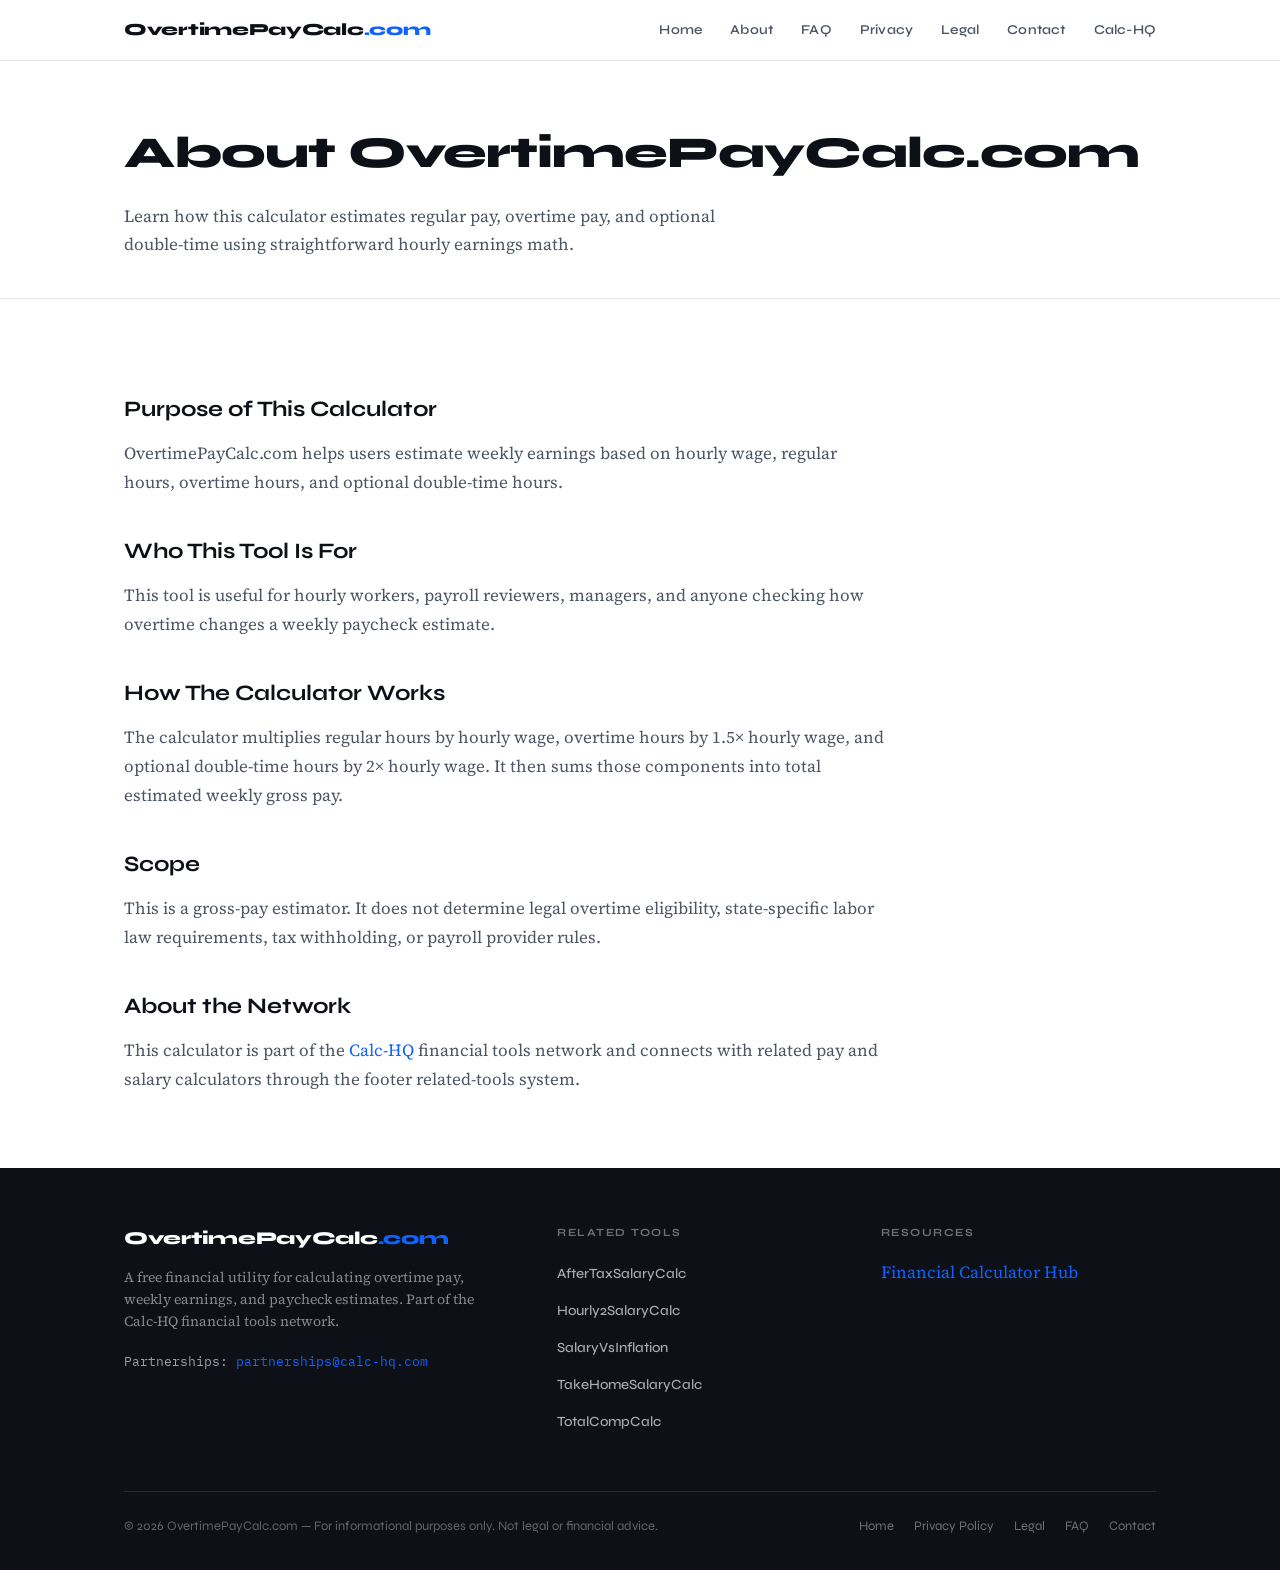
==== about.html @ 84764e8d "updated" ====
<!DOCTYPE html>
<html lang="en">
<head>
  <meta charset="UTF-8" />
  <link rel="canonical" href="https://overtimepaycalc.com/about.html" />
  <meta name="viewport" content="width=device-width, initial-scale=1.0" />
  <title>About | OvertimePayCalc.com</title>
  <meta name="description" content="Learn how OvertimePayCalc.com estimates regular pay, overtime pay, and optional double-time using straightforward hourly earnings math." />
  <meta name="robots" content="index,follow" />
  <meta name="google-adsense-account" content="ca-pub-7744853829365165" />
  <link rel="icon" type="image/svg+xml" href="/assets/favicon.svg" />
  <script async src="https://pagead2.googlesyndication.com/pagead/js/adsbygoogle.js?client=ca-pub-7744853829365165" crossorigin="anonymous"></script>
  <link rel="preconnect" href="https://fonts.googleapis.com">
  <link rel="preconnect" href="https://fonts.gstatic.com" crossorigin>
  <link href="https://fonts.googleapis.com/css2?family=Syne:wght@400;600;700;800&family=IBM+Plex+Mono:wght@400;500&family=Source+Serif+4:ital,wght@0,400;0,500;1,400&display=swap" rel="stylesheet">
  <link rel="stylesheet" href="css/style.css" />
<script type="application/ld+json">
{
  "@context": "https://schema.org",
  "@type": "AboutPage",
  "name": "About",
  "url": "https://overtimepaycalc.com/about.html",
  "description": "Learn how OvertimePayCalc.com estimates regular pay, overtime pay, and optional double-time using straightforward hourly earnings math."
}
</script>
  <script src="network.js" defer></script>
  <script src="footer.js" defer></script>
  <script src="ads.js" defer></script>
  <script src="config.js" defer></script>
  <script src="app.js" defer></script>
</head>
<body>

  <header class="site-header">
    <div class="container header-inner">
      <a href="/" class="logo">OvertimePayCalc<span class="logo-dot">.com</span></a>
      <nav class="header-nav"><a href="index.html">Home</a><a href="about.html" class="active" aria-current="page">About</a><a href="faq.html">FAQ</a><a href="privacy.html">Privacy</a><a href="legal.html">Legal</a><a href="contact.html">Contact</a><a href="https://calc-hq.com/">Calc-HQ</a></nav>
    </div>
  </header>

  <main>

    <section class="page-hero">
      <div class="container">
        <h1>About OvertimePayCalc.com</h1>
        <p>Learn how this calculator estimates regular pay, overtime pay, and optional double-time using straightforward hourly earnings math.</p>
      </div>
    </section>

    <div class="container">
      <div class="page-content">
        <h2>Purpose of This Calculator</h2>
        <p>OvertimePayCalc.com helps users estimate weekly earnings based on hourly wage, regular hours, overtime hours, and optional double-time hours.</p>

        <h2>Who This Tool Is For</h2>
        <p>This tool is useful for hourly workers, payroll reviewers, managers, and anyone checking how overtime changes a weekly paycheck estimate.</p>

        <h2>How The Calculator Works</h2>
        <p>The calculator multiplies regular hours by hourly wage, overtime hours by 1.5× hourly wage, and optional double-time hours by 2× hourly wage. It then sums those components into total estimated weekly gross pay.</p>

        <h2>Scope</h2>
        <p>This is a gross-pay estimator. It does not determine legal overtime eligibility, state-specific labor law requirements, tax withholding, or payroll provider rules.</p>

        <h2>About the Network</h2>
        <p>This calculator is part of the <a href="https://calc-hq.com" target="_blank" rel="noopener">Calc-HQ</a> financial tools network and connects with related pay and salary calculators through the footer related-tools system.</p>
      </div>
    </div>

  </main>

<footer class="site-footer">
    <div class="container">
      <div class="footer-grid">

        <div class="footer-brand">
          <a href="/" class="logo">OvertimePayCalc<span class="logo-dot">.com</span></a>
          <p class="footer-tagline">A free financial utility for calculating overtime pay, weekly earnings, and paycheck estimates. Part of the Calc-HQ financial tools network.</p>
          <div class="footer-contact">Partnerships: <a href="mailto:partnerships@calc-hq.com">partnerships@calc-hq.com</a></div>
        </div>

        <div>
          <div class="footer-col-title">Related Tools</div>
          <ul class="footer-links" id="footer-related-tools"></ul>
        </div>

        <div>
          <div class="footer-col-title">Resources</div>
          <div class="footer-resources"><a href="https://calc-hq.com" target="_blank" rel="noopener">Financial Calculator Hub</a></div>
        </div>

      </div>

      <div class="footer-bottom">
        <span>© 2026 OvertimePayCalc.com — For informational purposes only. Not legal or financial advice.</span>
        <div class="footer-bottom-links">
          <a href="index.html">Home</a>
          <a href="privacy.html">Privacy Policy</a>
          <a href="legal.html">Legal</a>
          <a href="faq.html">FAQ</a>
          <a href="contact.html">Contact</a>
        </div>
      </div>
    </div>
  </footer>

  <script src="js/calc.js"></script>

</body>
</html>
---- css/style.css ----
/* ============================================
   OVERTIME PAY CALC — Clean White Professional
   ============================================ */

@import url('https://fonts.googleapis.com/css2?family=Syne:wght@400;600;700;800&family=IBM+Plex+Mono:wght@400;500&family=Source+Serif+4:ital,wght@0,400;0,500;1,400&display=swap');

/* ── Variables ── */
:root {
  --white: #ffffff;
  --off-white: #f7f8fa;
  --bg: #ffffff;
  --surface: #f7f8fa;
  --border: #e4e7ec;
  --border-dark: #d0d5dd;
  --text-primary: #0d1117;
  --text-secondary: #4b5563;
  --text-muted: #9ca3af;
  --accent: #0f62fe;
  --accent-light: #ebf2ff;
  --accent-dark: #0043ce;
  --green: #12b76a;
  --green-light: #ecfdf5;
  --red: #f04438;
  --tag-bg: #f0f4ff;
  --tag-color: #0f62fe;
  --mono: 'IBM Plex Mono', monospace;
  --display: 'Syne', sans-serif;
  --serif: 'Source Serif 4', Georgia, serif;
  --radius: 10px;
  --radius-sm: 6px;
  --shadow-sm: 0 1px 3px rgba(0,0,0,0.08), 0 1px 2px rgba(0,0,0,0.06);
  --shadow-md: 0 4px 16px rgba(0,0,0,0.08), 0 2px 6px rgba(0,0,0,0.05);
  --shadow-lg: 0 12px 40px rgba(0,0,0,0.1), 0 4px 12px rgba(0,0,0,0.06);
}

/* ── Reset ── */
*, *::before, *::after { box-sizing: border-box; margin: 0; padding: 0; }
html { scroll-behavior: smooth; -webkit-font-smoothing: antialiased; }
body {
  font-family: var(--serif);
  background: var(--bg);
  color: var(--text-primary);
  font-size: 17px;
  line-height: 1.65;
}
a { color: var(--accent); text-decoration: none; }
a:hover { text-decoration: underline; }
img { max-width: 100%; display: block; }

/* ── Container ── */
.container {
  max-width: 1080px;
  margin: 0 auto;
  padding: 0 24px;
}

/* ── Header ── */
.site-header {
  background: var(--white);
  border-bottom: 1px solid var(--border);
  position: sticky;
  top: 0;
  z-index: 100;
  backdrop-filter: blur(8px);
}
.header-inner {
  display: flex;
  align-items: center;
  justify-content: space-between;
  height: 60px;
}
.logo {
  font-family: var(--display);
  font-weight: 800;
  font-size: 17px;
  color: var(--text-primary);
  letter-spacing: -0.3px;
  text-decoration: none;
}
.logo-dot { color: var(--accent); }
.header-nav { display: flex; gap: 28px; align-items: center; }
.header-nav a {
  font-family: var(--display);
  font-size: 13.5px;
  font-weight: 600;
  color: var(--text-secondary);
  text-decoration: none;
  letter-spacing: 0.2px;
  transition: color 0.15s;
}
.header-nav a:hover { color: var(--accent); text-decoration: none; }

/* ── Hero ── */
.hero {
  padding: 64px 0 0;
  background: var(--white);
  border-bottom: 1px solid var(--border);
  animation: fadeUp 0.5s ease both;
}
.hero-label {
  font-family: var(--mono);
  font-size: 11px;
  font-weight: 500;
  letter-spacing: 1.5px;
  text-transform: uppercase;
  color: var(--accent);
  background: var(--accent-light);
  display: inline-block;
  padding: 4px 10px;
  border-radius: 4px;
  margin-bottom: 18px;
}
.hero h1 {
  font-family: var(--display);
  font-size: clamp(36px, 5vw, 58px);
  font-weight: 800;
  line-height: 1.08;
  letter-spacing: -1.5px;
  color: var(--text-primary);
  margin-bottom: 18px;
}
.hero h1 .accent { color: var(--accent); }
.hero-sub {
  font-family: var(--serif);
  font-size: 18px;
  color: var(--text-secondary);
  max-width: 600px;
  line-height: 1.65;
  margin-bottom: 48px;
}
.hero-rule {
  height: 4px;
  background: linear-gradient(90deg, var(--accent) 0%, var(--accent-light) 60%, transparent 100%);
  margin-top: 0;
}

/* ── Section Base ── */
.section {
  padding: 72px 0;
  animation: fadeUp 0.5s ease both;
}
.section-tag {
  font-family: var(--mono);
  font-size: 11px;
  font-weight: 500;
  letter-spacing: 1.5px;
  text-transform: uppercase;
  color: var(--text-muted);
  margin-bottom: 10px;
}
.section h2 {
  font-family: var(--display);
  font-size: clamp(24px, 3vw, 34px);
  font-weight: 800;
  letter-spacing: -0.8px;
  color: var(--text-primary);
  margin-bottom: 14px;
}
.section-intro {
  font-size: 17px;
  color: var(--text-secondary);
  max-width: 680px;
  margin-bottom: 42px;
  line-height: 1.7;
}

/* ── Calculator Section ── */
.calc-section { background: var(--off-white); border-top: 1px solid var(--border); border-bottom: 1px solid var(--border); }

.calc-grid {
  display: grid;
  grid-template-columns: 1fr 1fr;
  gap: 32px;
  align-items: start;
}

/* Inputs */
.calc-inputs {
  background: var(--white);
  border: 1px solid var(--border);
  border-radius: var(--radius);
  padding: 32px;
  box-shadow: var(--shadow-sm);
}
.input-group { margin-bottom: 22px; }
.input-group label {
  display: block;
  font-family: var(--display);
  font-size: 13px;
  font-weight: 700;
  color: var(--text-primary);
  letter-spacing: 0.2px;
  margin-bottom: 7px;
  text-transform: uppercase;
}
.input-wrap { position: relative; }
.input-prefix {
  position: absolute;
  left: 13px;
  top: 50%;
  transform: translateY(-50%);
  font-family: var(--mono);
  font-size: 15px;
  color: var(--text-muted);
  pointer-events: none;
}
.input-wrap input { padding-left: 28px !important; }

input[type="number"] {
  width: 100%;
  padding: 11px 14px;
  font-family: var(--mono);
  font-size: 16px;
  font-weight: 500;
  color: var(--text-primary);
  background: var(--off-white);
  border: 1.5px solid var(--border);
  border-radius: var(--radius-sm);
  outline: none;
  transition: border-color 0.15s, box-shadow 0.15s;
  -moz-appearance: textfield;
}
input[type="number"]::-webkit-inner-spin-button,
input[type="number"]::-webkit-outer-spin-button { -webkit-appearance: none; }
input[type="number"]:focus {
  border-color: var(--accent);
  background: var(--white);
  box-shadow: 0 0 0 3px rgba(15,98,254,0.1);
}

/* Toggle */
.toggle-group { margin-bottom: 22px; }
.toggle-label {
  display: flex;
  align-items: center;
  gap: 12px;
  cursor: pointer;
}
.toggle-label input[type="checkbox"] { display: none; }
.toggle-switch {
  width: 42px;
  height: 24px;
  background: var(--border-dark);
  border-radius: 12px;
  position: relative;
  transition: background 0.2s;
  flex-shrink: 0;
}
.toggle-switch::after {
  content: '';
  position: absolute;
  width: 18px;
  height: 18px;
  background: white;
  border-radius: 50%;
  top: 3px;
  left: 3px;
  transition: transform 0.2s;
  box-shadow: 0 1px 3px rgba(0,0,0,0.2);
}
.toggle-label input:checked + .toggle-switch { background: var(--accent); }
.toggle-label input:checked + .toggle-switch::after { transform: translateX(18px); }
.toggle-text {
  font-family: var(--display);
  font-size: 13.5px;
  font-weight: 600;
  color: var(--text-secondary);
}

.double-time-row { animation: fadeUp 0.25s ease both; }

/* Calc Button */
.btn-calc {
  width: 100%;
  padding: 14px 24px;
  background: var(--accent);
  color: white;
  font-family: var(--display);
  font-size: 15px;
  font-weight: 700;
  letter-spacing: 0.3px;
  border: none;
  border-radius: var(--radius-sm);
  cursor: pointer;
  transition: background 0.15s, transform 0.1s, box-shadow 0.15s;
  margin-top: 8px;
}
.btn-calc:hover {
  background: var(--accent-dark);
  box-shadow: 0 4px 16px rgba(15,98,254,0.3);
}
.btn-calc:active { transform: scale(0.99); }

/* Results */
.calc-results {
  background: var(--white);
  border: 1.5px solid var(--border);
  border-radius: var(--radius);
  padding: 32px;
  box-shadow: var(--shadow-md);
  position: sticky;
  top: 80px;
}
.result-header {
  font-family: var(--display);
  font-size: 12px;
  font-weight: 700;
  letter-spacing: 1.5px;
  text-transform: uppercase;
  color: var(--text-muted);
  margin-bottom: 22px;
  padding-bottom: 14px;
  border-bottom: 1px solid var(--border);
}
.result-row {
  display: flex;
  justify-content: space-between;
  align-items: center;
  padding: 10px 0;
}
.result-label {
  font-family: var(--display);
  font-size: 14px;
  font-weight: 600;
  color: var(--text-secondary);
}
.result-value {
  font-family: var(--mono);
  font-size: 18px;
  font-weight: 500;
  color: var(--text-primary);
}
.result-divider {
  height: 1px;
  background: var(--border);
  margin: 6px 0;
}
.result-divider--heavy {
  height: 2px;
  background: var(--border-dark);
  margin: 12px 0;
}
.result-row--total .result-label {
  font-size: 15px;
  font-weight: 700;
  color: var(--text-primary);
}
.result-value--total {
  font-size: 28px;
  font-weight: 500;
  color: var(--accent);
}
.result-note {
  margin-top: 20px;
  padding-top: 16px;
  border-top: 1px solid var(--border);
  font-size: 12px;
  color: var(--text-muted);
  font-family: var(--display);
  line-height: 1.6;
}

/* Result animation */
.result-value.updated {
  animation: popIn 0.3s ease both;
}

/* ── Ad Units ── */
.ad-unit {
  padding: 20px 24px;
  text-align: center;
  background: var(--off-white);
  border-top: 1px solid var(--border);
  border-bottom: 1px solid var(--border);
}
.ad-unit.is-off {
  display: none;
  padding: 0;
  margin: 0;
  border: none;
}

/* ── Example Section ── */
.example-section { background: var(--white); }

.example-box {
  border: 1px solid var(--border);
  border-radius: var(--radius);
  overflow: hidden;
  box-shadow: var(--shadow-sm);
}
.example-scenario {
  background: var(--accent);
  padding: 28px 36px;
  color: white;
}
.example-scenario-label {
  font-family: var(--mono);
  font-size: 11px;
  letter-spacing: 1.5px;
  text-transform: uppercase;
  opacity: 0.75;
  margin-bottom: 16px;
}
.example-facts {
  display: flex;
  gap: 40px;
  flex-wrap: wrap;
}
.fact {
  display: flex;
  flex-direction: column;
  gap: 4px;
}
.fact span {
  font-family: var(--display);
  font-size: 12px;
  font-weight: 600;
  letter-spacing: 0.5px;
  text-transform: uppercase;
  opacity: 0.8;
}
.fact strong {
  font-family: var(--mono);
  font-size: 22px;
  font-weight: 500;
}

.example-steps { padding: 0; }
.step {
  display: grid;
  grid-template-columns: 64px 1fr;
  border-bottom: 1px solid var(--border);
  transition: background 0.15s;
}
.step:last-child { border-bottom: none; }
.step:hover { background: var(--off-white); }
.step-num {
  display: flex;
  align-items: center;
  justify-content: center;
  font-family: var(--mono);
  font-size: 12px;
  font-weight: 500;
  color: var(--text-muted);
  border-right: 1px solid var(--border);
  padding: 28px 0;
}
.step-content { padding: 28px 32px; }
.step-title {
  font-family: var(--display);
  font-size: 13px;
  font-weight: 700;
  text-transform: uppercase;
  letter-spacing: 0.5px;
  color: var(--text-muted);
  margin-bottom: 8px;
}
.step-formula {
  font-family: var(--mono);
  font-size: 18px;
  font-weight: 400;
  color: var(--text-primary);
  margin-bottom: 6px;
}
.step-result {
  font-family: var(--mono);
  font-size: 20px;
  color: var(--accent);
  margin-bottom: 10px;
}
.step-result strong { font-weight: 500; }
.step-note {
  font-size: 14.5px;
  color: var(--text-secondary);
  font-family: var(--serif);
  line-height: 1.6;
}
.step--total .step-result { font-size: 24px; }
.step--total { background: var(--off-white); }

/* ── Formula Section ── */
.formula-section { background: var(--off-white); border-top: 1px solid var(--border); border-bottom: 1px solid var(--border); }

.formula-grid {
  display: grid;
  grid-template-columns: 1fr 1fr;
  gap: 20px;
  margin-bottom: 32px;
}
.formula-card {
  background: var(--white);
  border: 1px solid var(--border);
  border-radius: var(--radius);
  padding: 28px;
  box-shadow: var(--shadow-sm);
  transition: box-shadow 0.2s, border-color 0.2s;
}
.formula-card:hover {
  box-shadow: var(--shadow-md);
  border-color: var(--accent);
}
.formula-card--total {
  grid-column: 1 / -1;
  border-left: 3px solid var(--accent);
}
.formula-card-label {
  font-family: var(--mono);
  font-size: 11px;
  font-weight: 500;
  letter-spacing: 1.5px;
  text-transform: uppercase;
  color: var(--accent);
  margin-bottom: 12px;
}
.formula-display {
  font-family: var(--mono);
  font-size: 15.5px;
  background: var(--off-white);
  border: 1px solid var(--border);
  border-radius: var(--radius-sm);
  padding: 12px 16px;
  margin-bottom: 14px;
  color: var(--text-primary);
  line-height: 1.5;
}
.formula-card p {
  font-size: 14.5px;
  color: var(--text-secondary);
  line-height: 1.65;
}

.formula-note {
  background: var(--accent-light);
  border: 1px solid rgba(15,98,254,0.2);
  border-radius: var(--radius);
  padding: 24px 28px;
  font-size: 15px;
  color: var(--text-secondary);
  line-height: 1.7;
}
.formula-note strong { color: var(--text-primary); font-family: var(--display); }

/* ── Scenarios Section ── */
.scenarios-section { background: var(--white); }

.scenarios-grid {
  display: grid;
  grid-template-columns: 1fr 1fr;
  gap: 20px;
}
.scenario-card {
  background: var(--white);
  border: 1px solid var(--border);
  border-radius: var(--radius);
  padding: 28px;
  transition: box-shadow 0.2s, transform 0.2s;
}
.scenario-card:hover {
  box-shadow: var(--shadow-md);
  transform: translateY(-2px);
}
.scenario-icon {
  font-size: 24px;
  margin-bottom: 14px;
}
.scenario-card h3 {
  font-family: var(--display);
  font-size: 16px;
  font-weight: 700;
  color: var(--text-primary);
  margin-bottom: 10px;
  line-height: 1.3;
}
.scenario-card p {
  font-size: 14.5px;
  color: var(--text-secondary);
  line-height: 1.65;
}

/* ── Related Section ── */
.related-section { background: var(--off-white); border-top: 1px solid var(--border); border-bottom: 1px solid var(--border); }

.related-grid {
  display: grid;
  grid-template-columns: repeat(3, 1fr);
  gap: 16px;
}
.related-card {
  display: flex;
  flex-direction: column;
  background: var(--white);
  border: 1px solid var(--border);
  border-radius: var(--radius);
  padding: 22px 24px;
  text-decoration: none;
  color: inherit;
  transition: box-shadow 0.2s, border-color 0.2s, transform 0.15s;
}
.related-card:hover {
  box-shadow: var(--shadow-md);
  border-color: var(--accent);
  transform: translateY(-2px);
  text-decoration: none;
}
.related-card-domain {
  font-family: var(--mono);
  font-size: 11.5px;
  color: var(--accent);
  margin-bottom: 6px;
  font-weight: 500;
}
.related-card-title {
  font-family: var(--display);
  font-size: 14px;
  font-weight: 700;
  color: var(--text-primary);
  margin-bottom: 8px;
  line-height: 1.3;
}
.related-card-desc {
  font-size: 13px;
  color: var(--text-muted);
  line-height: 1.55;
  flex: 1;
}
.related-card-arrow {
  font-size: 18px;
  color: var(--accent);
  margin-top: 14px;
  font-family: var(--mono);
  transition: transform 0.15s;
}
.related-card:hover .related-card-arrow { transform: translateX(4px); }

.hub-link-row {
  margin-top: 28px;
  text-align: center;
}
.hub-link {
  display: inline-flex;
  align-items: center;
  gap: 10px;
  font-family: var(--display);
  font-size: 15px;
  font-weight: 700;
  color: var(--accent);
  border: 1.5px solid var(--accent);
  padding: 12px 28px;
  border-radius: var(--radius-sm);
  transition: background 0.15s, color 0.15s;
}
.hub-link:hover {
  background: var(--accent);
  color: white;
  text-decoration: none;
}

/* ── FAQ Section ── */
.faq-section { background: var(--white); }

.faq-list { max-width: 760px; }
.faq-item {
  border: 1px solid var(--border);
  border-radius: var(--radius);
  margin-bottom: 12px;
  overflow: hidden;
  transition: box-shadow 0.15s;
}
.faq-item:hover { box-shadow: var(--shadow-sm); }
.faq-question {
  width: 100%;
  display: flex;
  justify-content: space-between;
  align-items: center;
  padding: 20px 24px;
  background: var(--white);
  border: none;
  cursor: pointer;
  text-align: left;
  font-family: var(--display);
  font-size: 15.5px;
  font-weight: 700;
  color: var(--text-primary);
  gap: 16px;
  transition: background 0.15s;
}
.faq-question:hover { background: var(--off-white); }
.faq-question.active { background: var(--accent-light); color: var(--accent); }
.faq-icon {
  font-family: var(--mono);
  font-size: 20px;
  color: var(--accent);
  flex-shrink: 0;
  transition: transform 0.2s;
  font-weight: 400;
}
.faq-question.active .faq-icon { transform: rotate(45deg); }
.faq-answer {
  display: none;
  padding: 0 24px 22px;
  font-size: 15px;
  color: var(--text-secondary);
  line-height: 1.7;
  border-top: 1px solid var(--border);
  padding-top: 18px;
  background: var(--white);
}
.faq-answer.open { display: block; animation: fadeUp 0.2s ease both; }

/* ── Footer ── */
.site-footer {
  background: var(--text-primary);
  color: rgba(255,255,255,0.75);
  padding: 56px 0 32px;
}
.footer-grid {
  display: grid;
  grid-template-columns: 1.4fr 1fr 1fr;
  gap: 48px;
  margin-bottom: 48px;
}
.footer-brand .logo { color: white; font-size: 18px; }
.footer-brand .logo-dot { color: var(--accent); }
.footer-tagline {
  margin-top: 12px;
  font-size: 14px;
  line-height: 1.6;
  color: rgba(255,255,255,0.5);
  font-family: var(--serif);
}
.footer-contact {
  margin-top: 18px;
  font-family: var(--mono);
  font-size: 13px;
  color: rgba(255,255,255,0.6);
}
.footer-contact a {
  color: var(--accent);
  text-decoration: none;
}
.footer-contact a:hover { text-decoration: underline; }

.footer-col-title {
  font-family: var(--display);
  font-size: 11px;
  font-weight: 700;
  letter-spacing: 1.5px;
  text-transform: uppercase;
  color: rgba(255,255,255,0.4);
  margin-bottom: 16px;
}
.footer-links { list-style: none; }
.footer-links li { margin-bottom: 9px; }
.footer-links a {
  font-size: 14px;
  color: rgba(255,255,255,0.65);
  text-decoration: none;
  font-family: var(--display);
  font-weight: 500;
  transition: color 0.15s;
}
.footer-links a:hover { color: white; text-decoration: none; }

.footer-bottom {
  border-top: 1px solid rgba(255,255,255,0.1);
  padding-top: 24px;
  display: flex;
  justify-content: space-between;
  align-items: center;
  flex-wrap: wrap;
  gap: 12px;
  font-family: var(--display);
  font-size: 13px;
  color: rgba(255,255,255,0.35);
}
.footer-bottom a {
  color: rgba(255,255,255,0.4);
  text-decoration: none;
  transition: color 0.15s;
}
.footer-bottom a:hover { color: rgba(255,255,255,0.8); text-decoration: none; }
.footer-bottom-links { display: flex; gap: 20px; }

/* ── Utility Pages ── */
.page-hero {
  padding: 56px 0 40px;
  border-bottom: 1px solid var(--border);
}
.page-hero h1 {
  font-family: var(--display);
  font-size: clamp(28px, 4vw, 44px);
  font-weight: 800;
  letter-spacing: -1px;
  color: var(--text-primary);
  margin-bottom: 12px;
}
.page-hero p {
  font-size: 17px;
  color: var(--text-secondary);
  max-width: 600px;
}
.page-content {
  padding: 56px 0;
  max-width: 760px;
}
.page-content h2 {
  font-family: var(--display);
  font-size: 22px;
  font-weight: 700;
  color: var(--text-primary);
  margin: 36px 0 12px;
}
.page-content p {
  margin-bottom: 18px;
  color: var(--text-secondary);
  line-height: 1.7;
}
.page-content ul {
  margin: 0 0 18px 20px;
  color: var(--text-secondary);
  line-height: 1.8;
}
.contact-form {
  background: var(--off-white);
  border: 1px solid var(--border);
  border-radius: var(--radius);
  padding: 36px;
  max-width: 540px;
  margin-top: 32px;
}
.form-group { margin-bottom: 20px; }
.form-group label {
  display: block;
  font-family: var(--display);
  font-size: 12.5px;
  font-weight: 700;
  text-transform: uppercase;
  letter-spacing: 0.5px;
  color: var(--text-primary);
  margin-bottom: 7px;
}
.form-group input,
.form-group textarea,
.form-group select {
  width: 100%;
  padding: 11px 14px;
  font-family: var(--serif);
  font-size: 15px;
  color: var(--text-primary);
  background: var(--white);
  border: 1.5px solid var(--border);
  border-radius: var(--radius-sm);
  outline: none;
  transition: border-color 0.15s;
}
.form-group input:focus,
.form-group textarea:focus,
.form-group select:focus { border-color: var(--accent); }
.form-group textarea { min-height: 120px; resize: vertical; }
.btn-submit {
  padding: 13px 28px;
  background: var(--accent);
  color: white;
  font-family: var(--display);
  font-size: 14px;
  font-weight: 700;
  border: none;
  border-radius: var(--radius-sm);
  cursor: pointer;
  transition: background 0.15s;
}
.btn-submit:hover { background: var(--accent-dark); }

/* ── Animations ── */
@keyframes fadeUp {
  from { opacity: 0; transform: translateY(14px); }
  to { opacity: 1; transform: translateY(0); }
}
@keyframes popIn {
  0% { transform: scale(0.97); opacity: 0.6; }
  60% { transform: scale(1.02); }
  100% { transform: scale(1); opacity: 1; }
}

/* ── Responsive ── */
@media (max-width: 768px) {
  .calc-grid { grid-template-columns: 1fr; }
  .calc-results { position: static; }
  .formula-grid { grid-template-columns: 1fr; }
  .formula-card--total { grid-column: 1; }
  .scenarios-grid { grid-template-columns: 1fr; }
  .related-grid { grid-template-columns: 1fr 1fr; }
  .footer-grid { grid-template-columns: 1fr; gap: 32px; }
  .header-nav a:not(:last-child) { display: none; }
  .example-facts { gap: 20px; }
  .step { grid-template-columns: 48px 1fr; }
}
@media (max-width: 480px) {
  .related-grid { grid-template-columns: 1fr; }
  .hero h1 { letter-spacing: -0.8px; }
}

/* Calculator Explanation Sections */

.calculator-explanation {
    max-width: 750px;
    margin: 40px auto;
    padding: 0 16px;
    line-height: 1.6;
    color: #333;
}

.calculator-explanation h2 {
    font-size: 1.4rem;
    margin-bottom: 12px;
}

.calculator-explanation p {
    margin-bottom: 14px;
}

.calculator-explanation ul {
    margin: 10px 0 16px 20px;
}

.calculator-explanation li {
    margin-bottom: 6px;
}
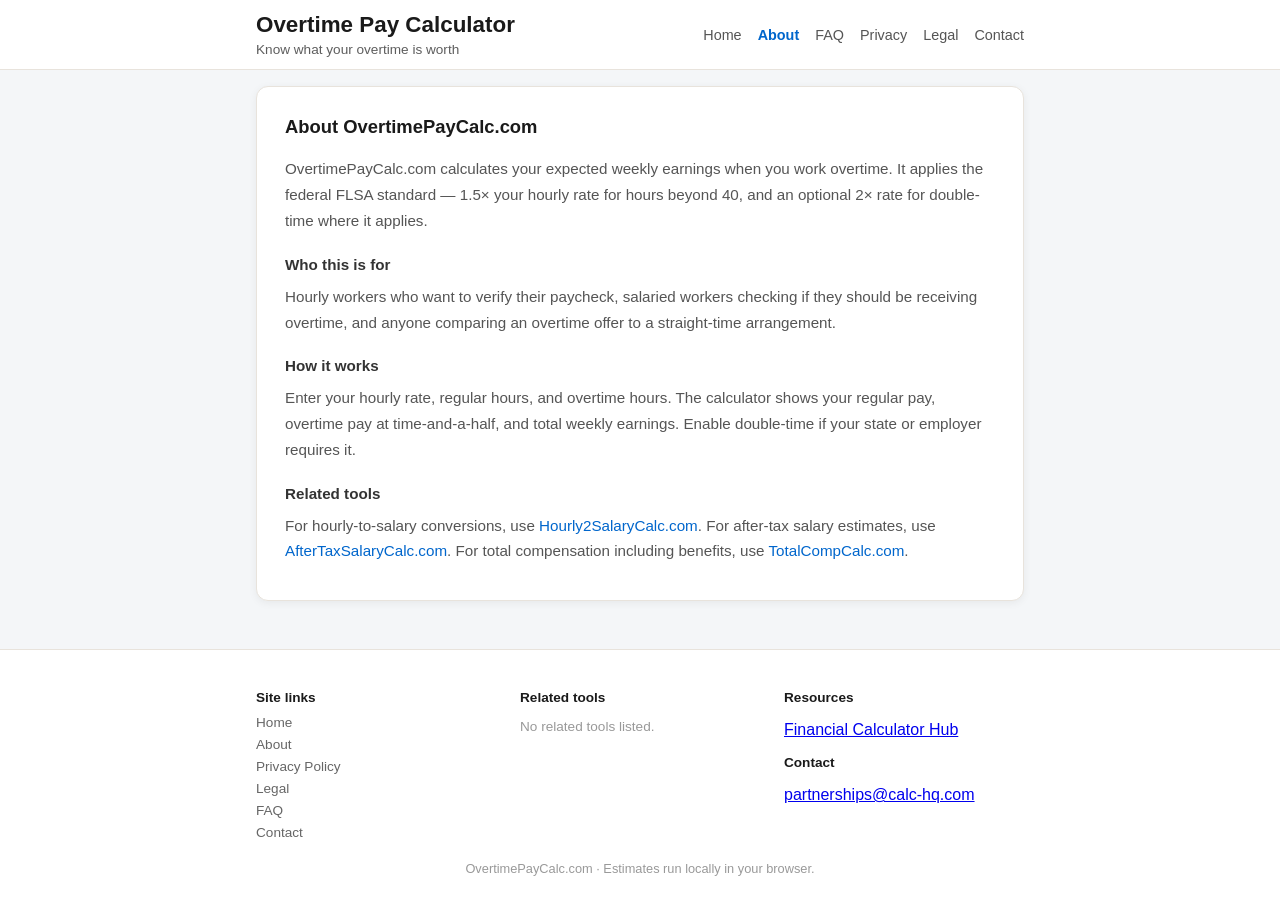
==== commit e3ef84b6: "Full rebuild: authority content, cluster-aware network.js, layout repair - Replace network.js with c" ====
--- a/about.html
+++ b/about.html
@@ -1,109 +1,44 @@
-<!DOCTYPE html>
+<!doctype html>
 <html lang="en">
 <head>
-  <meta charset="UTF-8" />
-  <link rel="canonical" href="https://overtimepaycalc.com/about.html" />
-  <meta name="viewport" content="width=device-width, initial-scale=1.0" />
+  <meta charset="utf-8">
+  <meta name="viewport" content="width=device-width, initial-scale=1">
   <title>About | OvertimePayCalc.com</title>
-  <meta name="description" content="Learn how OvertimePayCalc.com estimates regular pay, overtime pay, and optional double-time using straightforward hourly earnings math." />
-  <meta name="robots" content="index,follow" />
-  <meta name="google-adsense-account" content="ca-pub-7744853829365165" />
-  <link rel="icon" type="image/svg+xml" href="/assets/favicon.svg" />
+  <meta name="description" content="About OvertimePayCalc.com — a free calculator that computes overtime pay at time-and-a-half and double-time rates.">
+  <link rel="canonical" href="https://overtimepaycalc.com/about.html">
+  <meta name="robots" content="index, follow">
+  <meta name="google-adsense-account" content="ca-pub-7744853829365165">
+  <link rel="icon" type="image/svg+xml" href="/assets/favicon.svg">
   <script async src="https://pagead2.googlesyndication.com/pagead/js/adsbygoogle.js?client=ca-pub-7744853829365165" crossorigin="anonymous"></script>
-  <link rel="preconnect" href="https://fonts.googleapis.com">
-  <link rel="preconnect" href="https://fonts.gstatic.com" crossorigin>
-  <link href="https://fonts.googleapis.com/css2?family=Syne:wght@400;600;700;800&family=IBM+Plex+Mono:wght@400;500&family=Source+Serif+4:ital,wght@0,400;0,500;1,400&display=swap" rel="stylesheet">
-  <link rel="stylesheet" href="css/style.css" />
-<script type="application/ld+json">
-{
-  "@context": "https://schema.org",
-  "@type": "AboutPage",
-  "name": "About",
-  "url": "https://overtimepaycalc.com/about.html",
-  "description": "Learn how OvertimePayCalc.com estimates regular pay, overtime pay, and optional double-time using straightforward hourly earnings math."
-}
-</script>
-  <script src="network.js" defer></script>
-  <script src="footer.js" defer></script>
-  <script src="ads.js" defer></script>
-  <script src="config.js" defer></script>
-  <script src="app.js" defer></script>
+  <link rel="stylesheet" href="styles.css?v=overtime-fix-0502">
 </head>
 <body>
-
-  <header class="site-header">
-    <div class="container header-inner">
-      <a href="/" class="logo">OvertimePayCalc<span class="logo-dot">.com</span></a>
-      <nav class="header-nav"><a href="index.html">Home</a><a href="about.html" class="active" aria-current="page">About</a><a href="faq.html">FAQ</a><a href="privacy.html">Privacy</a><a href="legal.html">Legal</a><a href="contact.html">Contact</a><a href="https://calc-hq.com/">Calc-HQ</a></nav>
+<header class="site-header">
+  <div class="wrap header-inner">
+    <div class="brand">
+      <h1>Overtime Pay Calculator</h1>
+      <p>Know what your overtime is worth</p>
     </div>
-  </header>
-
-  <main>
-
-    <section class="page-hero">
-      <div class="container">
-        <h1>About OvertimePayCalc.com</h1>
-        <p>Learn how this calculator estimates regular pay, overtime pay, and optional double-time using straightforward hourly earnings math.</p>
-      </div>
-    </section>
-
-    <div class="container">
-      <div class="page-content">
-        <h2>Purpose of This Calculator</h2>
-        <p>OvertimePayCalc.com helps users estimate weekly earnings based on hourly wage, regular hours, overtime hours, and optional double-time hours.</p>
-
-        <h2>Who This Tool Is For</h2>
-        <p>This tool is useful for hourly workers, payroll reviewers, managers, and anyone checking how overtime changes a weekly paycheck estimate.</p>
-
-        <h2>How The Calculator Works</h2>
-        <p>The calculator multiplies regular hours by hourly wage, overtime hours by 1.5× hourly wage, and optional double-time hours by 2× hourly wage. It then sums those components into total estimated weekly gross pay.</p>
-
-        <h2>Scope</h2>
-        <p>This is a gross-pay estimator. It does not determine legal overtime eligibility, state-specific labor law requirements, tax withholding, or payroll provider rules.</p>
-
-        <h2>About the Network</h2>
-        <p>This calculator is part of the <a href="https://calc-hq.com" target="_blank" rel="noopener">Calc-HQ</a> financial tools network and connects with related pay and salary calculators through the footer related-tools system.</p>
-      </div>
-    </div>
-
-  </main>
-
+    <div data-site-header-nav></div>
+  </div>
+</header>
+<main class="wrap">
+  <div class="page-copy">
+    <h2>About OvertimePayCalc.com</h2>
+    <p>OvertimePayCalc.com calculates your expected weekly earnings when you work overtime. It applies the federal FLSA standard — 1.5× your hourly rate for hours beyond 40, and an optional 2× rate for double-time where it applies.</p>
+    <h3>Who this is for</h3>
+    <p>Hourly workers who want to verify their paycheck, salaried workers checking if they should be receiving overtime, and anyone comparing an overtime offer to a straight-time arrangement.</p>
+    <h3>How it works</h3>
+    <p>Enter your hourly rate, regular hours, and overtime hours. The calculator shows your regular pay, overtime pay at time-and-a-half, and total weekly earnings. Enable double-time if your state or employer requires it.</p>
+    <h3>Related tools</h3>
+    <p>For hourly-to-salary conversions, use <a href="https://hourly2salarycalc.com" target="_blank" rel="noopener">Hourly2SalaryCalc.com</a>. For after-tax salary estimates, use <a href="https://aftertaxsalarycalc.com" target="_blank" rel="noopener">AfterTaxSalaryCalc.com</a>. For total compensation including benefits, use <a href="https://totalcompcalc.com" target="_blank" rel="noopener">TotalCompCalc.com</a>.</p>
+  </div>
+</main>
 <footer class="site-footer">
-    <div class="container">
-      <div class="footer-grid">
-
-        <div class="footer-brand">
-          <a href="/" class="logo">OvertimePayCalc<span class="logo-dot">.com</span></a>
-          <p class="footer-tagline">A free financial utility for calculating overtime pay, weekly earnings, and paycheck estimates. Part of the Calc-HQ financial tools network.</p>
-          <div class="footer-contact">Partnerships: <a href="mailto:partnerships@calc-hq.com">partnerships@calc-hq.com</a></div>
-        </div>
-
-        <div>
-          <div class="footer-col-title">Related Tools</div>
-          <ul class="footer-links" id="footer-related-tools"></ul>
-        </div>
-
-        <div>
-          <div class="footer-col-title">Resources</div>
-          <div class="footer-resources"><a href="https://calc-hq.com" target="_blank" rel="noopener">Financial Calculator Hub</a></div>
-        </div>
-
-      </div>
-
-      <div class="footer-bottom">
-        <span>© 2026 OvertimePayCalc.com — For informational purposes only. Not legal or financial advice.</span>
-        <div class="footer-bottom-links">
-          <a href="index.html">Home</a>
-          <a href="privacy.html">Privacy Policy</a>
-          <a href="legal.html">Legal</a>
-          <a href="faq.html">FAQ</a>
-          <a href="contact.html">Contact</a>
-        </div>
-      </div>
-    </div>
-  </footer>
-
-  <script src="js/calc.js"></script>
-
+  <div class="wrap" id="site-footer"></div>
+</footer>
+<script src="config.js"></script>
+<script src="network.js"></script>
+<script src="ads.js"></script>
 </body>
 </html>
--- a/styles.css
+++ b/styles.css
@@ -0,0 +1,408 @@
+/* OvertimePayCalc.com styles — overtime-fix-0502 */
+*,
+*::before,
+*::after {
+    box-sizing: border-box;
+}
+
+body {
+    font-family:
+        -apple-system, BlinkMacSystemFont, "Segoe UI", Roboto, Helvetica, Arial,
+        sans-serif;
+    margin: 0;
+    padding: 0;
+    background: #f4f6f8;
+    color: #1a1a1a;
+    overflow-x: hidden;
+}
+
+.wrap {
+    max-width: 800px;
+    margin: 0 auto;
+    padding: 16px;
+}
+
+/* Site header */
+.site-header {
+    background: #fff;
+    border-bottom: 1px solid #e8e3dc;
+}
+
+.header-inner {
+    display: flex;
+    align-items: center;
+    justify-content: space-between;
+    flex-wrap: wrap;
+    gap: 12px;
+    padding: 12px 16px;
+}
+
+.brand h1 {
+    margin: 0;
+    font-size: 1.4rem;
+}
+.brand p {
+    margin: 4px 0 0;
+    font-size: 0.85rem;
+    opacity: 0.7;
+}
+
+.header-nav {
+    display: flex;
+    gap: 16px;
+    flex-wrap: wrap;
+}
+.header-nav a {
+    text-decoration: none;
+    color: #555;
+    font-size: 0.9rem;
+}
+.header-nav a.active,
+.header-nav a:hover {
+    color: #0066cc;
+    font-weight: 600;
+}
+
+/* Hero / calculator */
+.hero {
+    background: #fff;
+    border-radius: 12px;
+    padding: 24px 28px;
+    box-shadow: 0 2px 8px rgba(0,0,0,0.06);
+    border: 1px solid #e8e3dc;
+    margin-bottom: 16px;
+}
+
+.hero h2 {
+    margin: 0 0 16px;
+    font-size: 1.15rem;
+}
+
+.form-card {
+    margin-bottom: 16px;
+}
+
+.field {
+    margin-bottom: 10px;
+}
+
+label {
+    font-weight: 600;
+    display: block;
+    font-size: 0.9rem;
+    margin-bottom: 4px;
+}
+
+input[type="text"],
+input[type="number"],
+select {
+    width: 100%;
+    padding: 10px 12px;
+    font-size: 1rem;
+    border: 1px solid #ddd;
+    border-radius: 8px;
+    background: #fafafa;
+}
+
+.btn {
+    display: inline-block;
+    margin-top: 14px;
+    padding: 12px 24px;
+    border: none;
+    border-radius: 8px;
+    font-size: 1rem;
+    font-weight: 700;
+    cursor: pointer;
+    background: #0066cc;
+    color: #fff;
+    width: 100%;
+}
+
+.btn:hover {
+    background: #0052a3;
+}
+
+/* Results */
+.result-grid {
+    display: flex;
+    flex-direction: column;
+    gap: 6px;
+    margin-top: 16px;
+}
+
+.result-row {
+    display: flex;
+    justify-content: space-between;
+    padding: 8px 0;
+    border-bottom: 1px solid #f0f0f0;
+}
+
+.result-row.total {
+    border-top: 2px solid #ddd;
+    border-bottom: none;
+    font-weight: 700;
+}
+
+.result-row.net {
+    border-top: none;
+    font-weight: 700;
+    color: #007a3d;
+}
+
+.result-label {
+    color: #555;
+    font-size: 0.95rem;
+}
+
+.result-value {
+    font-weight: 700;
+    font-size: 1rem;
+    color: #1a1a1a;
+}
+
+.result-note {
+    margin-top: 12px;
+    font-size: 0.85rem;
+    color: #888;
+}
+
+/* Checkbox */
+.checkbox-group {
+    display: flex;
+    align-items: center;
+    gap: 8px;
+    margin: 12px 0;
+}
+
+.checkbox-group input[type="checkbox"] {
+    width: 18px;
+    height: 18px;
+}
+
+.checkbox-group label {
+    margin: 0;
+    font-weight: 500;
+}
+
+/* Section cards */
+.section-card {
+    background: #fff;
+    border-radius: 12px;
+    padding: 24px 28px;
+    margin-bottom: 16px;
+    box-shadow: 0 2px 8px rgba(0,0,0,0.06);
+    border: 1px solid #e8e3dc;
+    line-height: 1.7;
+}
+
+.section-card h2 {
+    margin: 0 0 14px;
+    font-size: 1.15rem;
+    font-weight: 700;
+    color: #1a1a1a;
+}
+
+.section-card h3 {
+    margin: 18px 0 6px;
+    font-size: 0.95rem;
+    font-weight: 600;
+    color: #333;
+}
+
+.section-card p {
+    margin: 0 0 12px;
+    color: #555;
+    font-size: 0.95rem;
+}
+
+.section-card ul,
+.section-card ol {
+    margin: 0 0 12px;
+    padding-left: 22px;
+    color: #555;
+    font-size: 0.95rem;
+}
+
+.section-card li {
+    margin-bottom: 6px;
+}
+
+.section-card a {
+    color: #0066cc;
+    text-decoration: none;
+}
+
+.section-card a:hover {
+    text-decoration: underline;
+}
+
+/* Example tables */
+.example-table {
+    width: 100%;
+    border-collapse: collapse;
+    margin: 12px 0 16px;
+    font-size: 0.9rem;
+}
+
+.example-table th,
+.example-table td {
+    text-align: left;
+    padding: 8px 12px;
+    border-bottom: 1px solid #eee;
+}
+
+.example-table th {
+    font-weight: 600;
+    background: #f8f8f8;
+}
+
+/* Ad slots — collapsed by default */
+.adsense-unit {
+    min-height: 0;
+    height: 0;
+    overflow: hidden;
+}
+.adsense-unit.active {
+    min-height: 250px;
+    height: auto;
+    overflow: visible;
+}
+
+/* Page-copy wrapper for support pages */
+.page-copy {
+    background: #fff;
+    border-radius: 12px;
+    padding: 24px 28px;
+    box-shadow: 0 2px 8px rgba(0,0,0,0.06);
+    border: 1px solid #e8e3dc;
+    line-height: 1.7;
+}
+
+.page-copy h2 {
+    margin: 0 0 14px;
+    font-size: 1.15rem;
+    font-weight: 700;
+    color: #1a1a1a;
+}
+
+.page-copy h3 {
+    margin: 18px 0 6px;
+    font-size: 0.95rem;
+    font-weight: 600;
+    color: #333;
+}
+
+.page-copy p {
+    margin: 0 0 12px;
+    color: #555;
+    font-size: 0.95rem;
+}
+
+.page-copy ul,
+.page-copy ol {
+    margin: 0 0 12px;
+    padding-left: 22px;
+    color: #555;
+    font-size: 0.95rem;
+}
+
+.page-copy li {
+    margin-bottom: 6px;
+}
+
+.page-copy a {
+    color: #0066cc;
+    text-decoration: none;
+}
+
+.page-copy a:hover {
+    text-decoration: underline;
+}
+
+/* Footer */
+.site-footer {
+    background: #fff;
+    border-top: 1px solid #e8e3dc;
+    margin-top: 32px;
+    padding: 24px 0;
+    padding-bottom: calc(24px + env(safe-area-inset-bottom, 0px));
+}
+
+.footer-grid {
+    display: grid;
+    grid-template-columns: 1fr 1fr 1fr;
+    gap: 24px;
+    margin-bottom: 16px;
+}
+
+.footer-grid h2 {
+    font-size: 0.85rem;
+    font-weight: 700;
+    margin: 0 0 8px;
+    color: #1a1a1a;
+}
+
+.footer-nav-links,
+.footer-links {
+    list-style: none;
+    padding: 0;
+    margin: 0;
+}
+
+.footer-nav-links li,
+.footer-links li {
+    margin-bottom: 4px;
+}
+
+.footer-nav-links a,
+.footer-links a {
+    color: #666;
+    text-decoration: none;
+    font-size: 0.85rem;
+}
+
+.footer-nav-links a:hover,
+.footer-links a:hover {
+    color: #0066cc;
+}
+
+.footer-meta {
+    font-size: 0.8rem;
+    color: #999;
+    text-align: center;
+    margin: 0;
+}
+
+.footer-empty {
+    color: #999;
+    font-size: 0.85rem;
+}
+
+/* Mobile */
+@media (max-width: 600px) {
+    .header-inner {
+        flex-direction: column;
+        align-items: flex-start;
+    }
+
+    .brand h1 {
+        font-size: 1.1rem;
+    }
+
+    .header-nav {
+        font-size: 0.85rem;
+        gap: 10px;
+        flex-wrap: wrap;
+    }
+
+    .footer-grid {
+        grid-template-columns: 1fr;
+        gap: 16px;
+    }
+
+    .section-card,
+    .page-copy,
+    .hero {
+        padding: 16px 18px;
+    }
+}
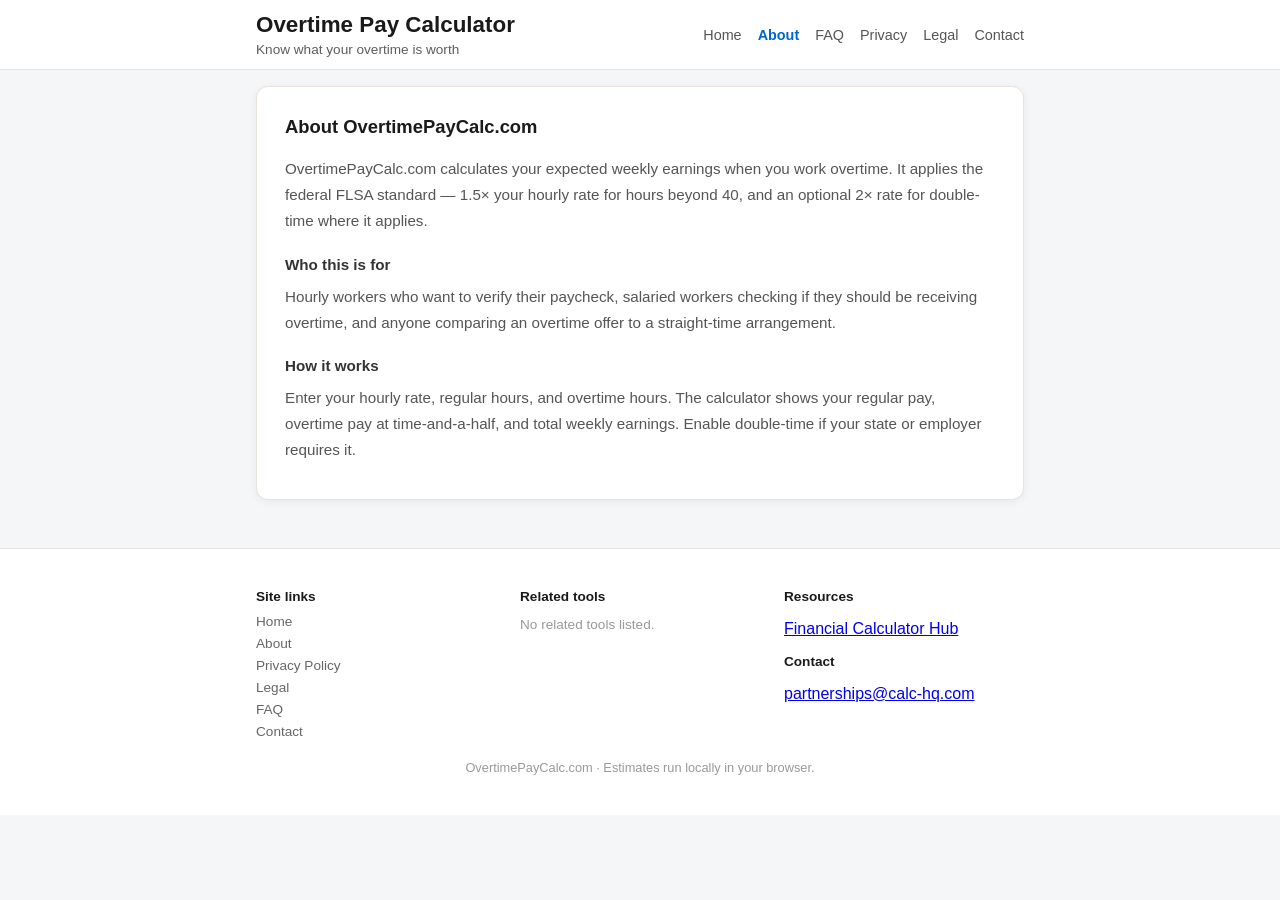
==== commit 900fb0fe: "Normalize framework: cluster-aware network.js, data-site-header-nav, remove hardcoded nav/footer, un" ====
--- a/about.html
+++ b/about.html
@@ -30,8 +30,7 @@
     <p>Hourly workers who want to verify their paycheck, salaried workers checking if they should be receiving overtime, and anyone comparing an overtime offer to a straight-time arrangement.</p>
     <h3>How it works</h3>
     <p>Enter your hourly rate, regular hours, and overtime hours. The calculator shows your regular pay, overtime pay at time-and-a-half, and total weekly earnings. Enable double-time if your state or employer requires it.</p>
-    <h3>Related tools</h3>
-    <p>For hourly-to-salary conversions, use <a href="https://hourly2salarycalc.com" target="_blank" rel="noopener">Hourly2SalaryCalc.com</a>. For after-tax salary estimates, use <a href="https://aftertaxsalarycalc.com" target="_blank" rel="noopener">AfterTaxSalaryCalc.com</a>. For total compensation including benefits, use <a href="https://totalcompcalc.com" target="_blank" rel="noopener">TotalCompCalc.com</a>.</p>
+    <div id="related-calculators"></div>
   </div>
 </main>
 <footer class="site-footer">
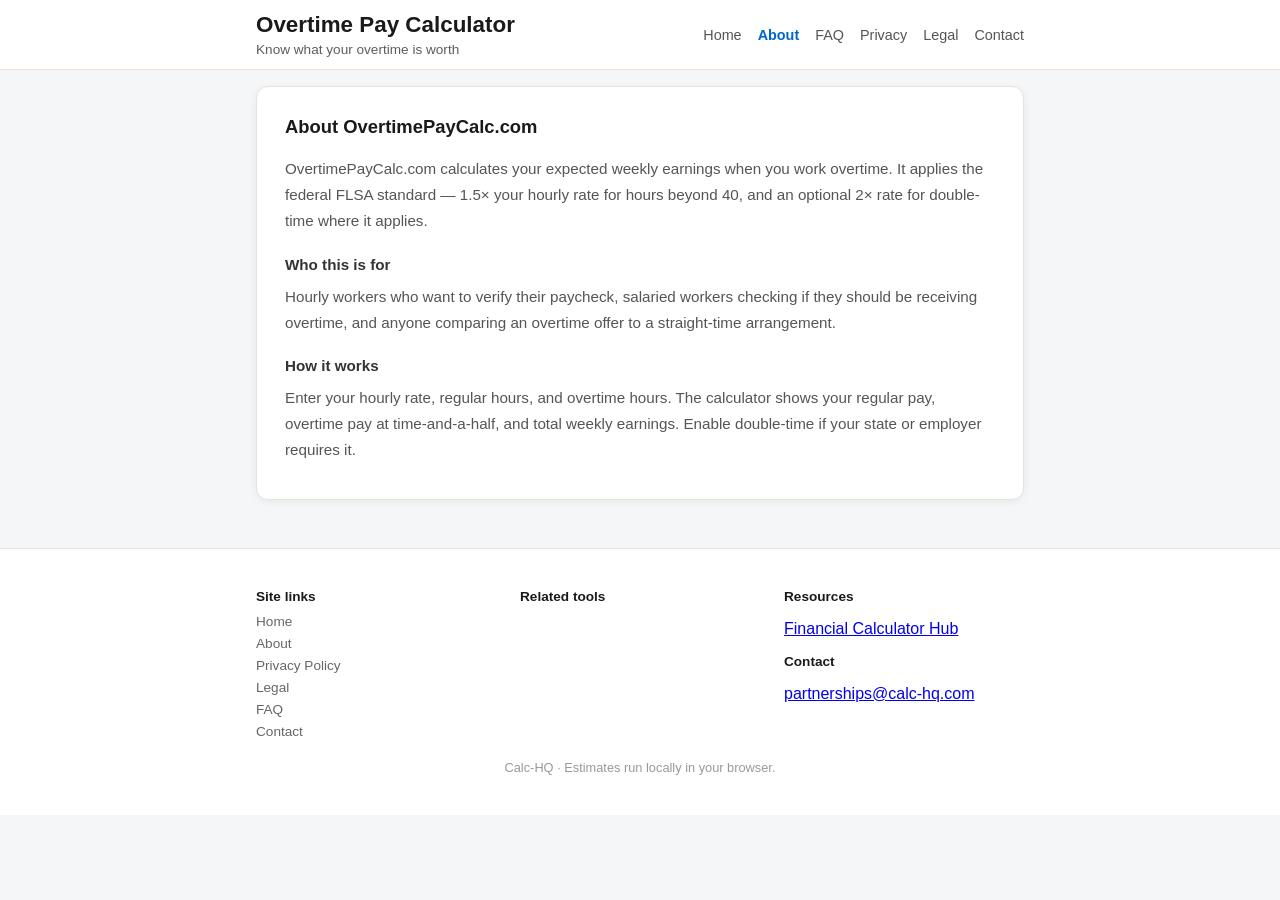
==== commit 05398c54: "Fix: remove duplicate #related-calculators inline div Related tools rendered twice: once via #relate" ====
--- a/about.html
+++ b/about.html
@@ -30,7 +30,6 @@
     <p>Hourly workers who want to verify their paycheck, salaried workers checking if they should be receiving overtime, and anyone comparing an overtime offer to a straight-time arrangement.</p>
     <h3>How it works</h3>
     <p>Enter your hourly rate, regular hours, and overtime hours. The calculator shows your regular pay, overtime pay at time-and-a-half, and total weekly earnings. Enable double-time if your state or employer requires it.</p>
-    <div id="related-calculators"></div>
   </div>
 </main>
 <footer class="site-footer">
--- a/styles.css
+++ b/styles.css
@@ -166,6 +166,20 @@
     color: #888;
 }
 
+/* CTA link for sub-pages */
+.cta-link {
+    margin: 16px 0 0;
+    font-size: 0.95rem;
+}
+.cta-link a {
+    color: #0066cc;
+    text-decoration: none;
+    font-weight: 600;
+}
+.cta-link a:hover {
+    text-decoration: underline;
+}
+
 /* Checkbox */
 .checkbox-group {
     display: flex;
